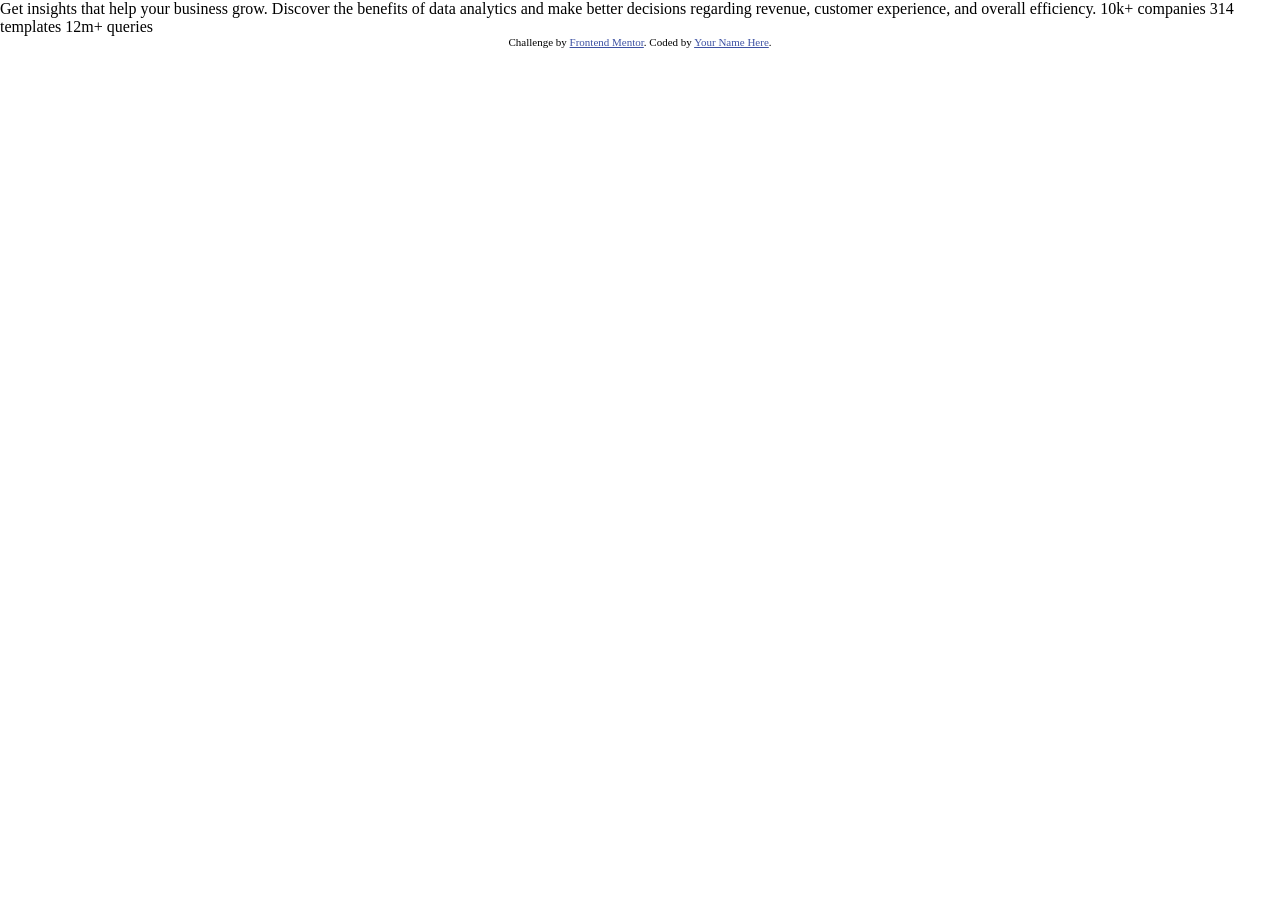
==== index.html @ 0fdca337 "add changes for index file" ====
<!DOCTYPE html>
<html lang="en">
  <head>
    <meta charset="UTF-8" />
    <meta name="viewport" content="width=device-width, initial-scale=1.0" />
    <!-- displays site properly based on user's device -->

    <link
      rel="icon"
      type="image/png"
      sizes="32x32"
      href="./images/favicon-32x32.png"
    />

    <title>Frontend Mentor | Stats preview card component</title>
    <link rel="stylesheet" href="./css/style.css" />
  </head>
  <body>
    Get insights that help your business grow. Discover the benefits of data
    analytics and make better decisions regarding revenue, customer experience,
    and overall efficiency. 10k+ companies 314 templates 12m+ queries

    <div class="attribution">
      Challenge by
      <a
        href="https://www.frontendmentor.io?ref=challenge"
        target="_blank"
        rel="noopener noreferrer"
        >Frontend Mentor</a
      >. Coded by <a href="#">Your Name Here</a>.
    </div>
  </body>
</html>
---- css/style.css ----
* {
  -webkit-box-sizing: border-box;
          box-sizing: border-box;
  margin: 0;
  padding: 0;
}

.attribution {
  font-size: 11px;
  text-align: center;
}

.attribution a {
  color: #3e52a3;
}
/*# sourceMappingURL=style.css.map */
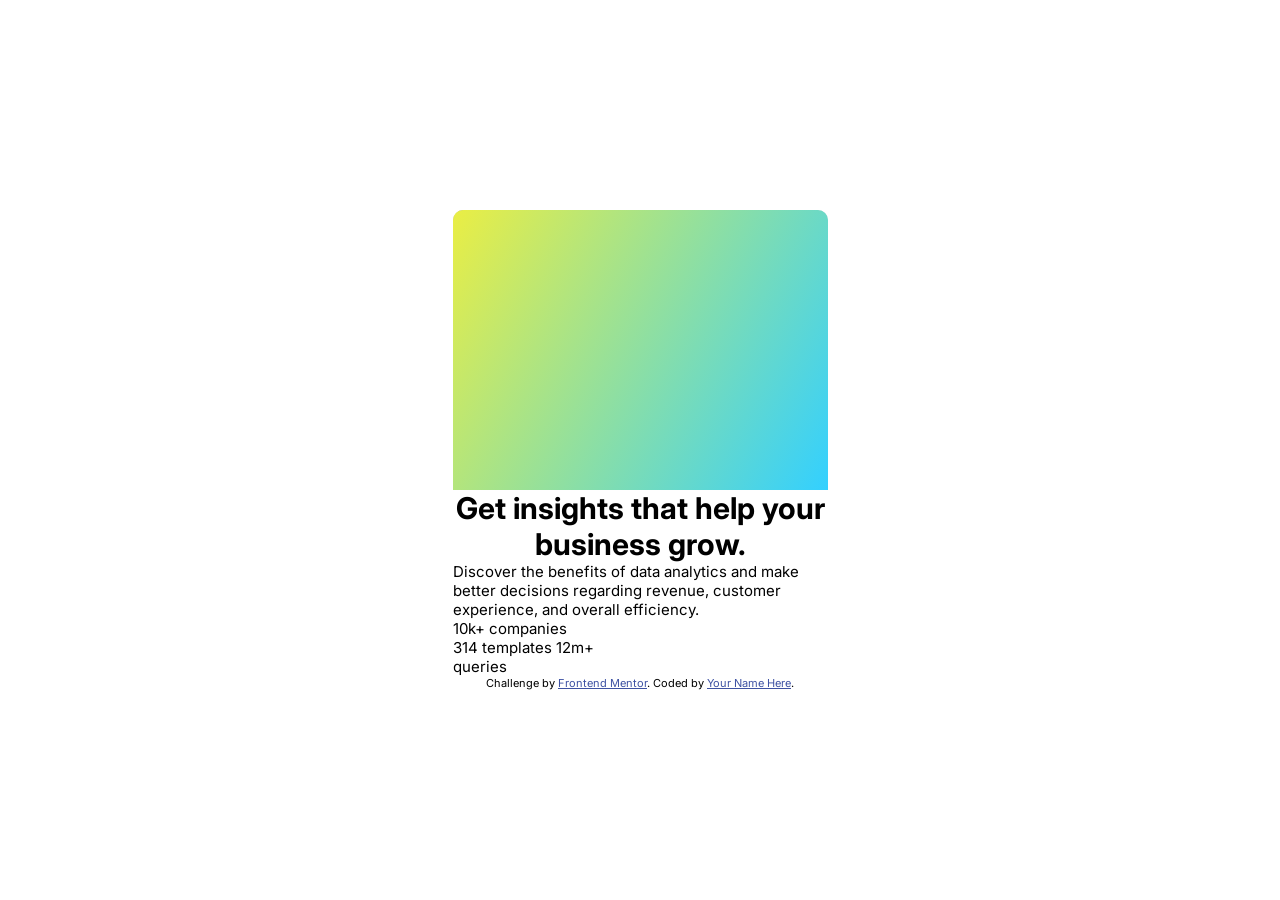
==== commit 74459efd: "Add style for image ::before cant be add to img so I created div with position relative then add img" ====
--- a/index.html
+++ b/index.html
@@ -14,20 +14,47 @@
 
     <title>Frontend Mentor | Stats preview card component</title>
     <link rel="stylesheet" href="./css/style.css" />
+    <link rel="preconnect" href="https://fonts.googleapis.com" />
+    <link rel="preconnect" href="https://fonts.gstatic.com" crossorigin />
+    <link
+      href="https://fonts.googleapis.com/css2?family=Inter:wght@400;700&display=swap"
+      rel="stylesheet"
+    />
   </head>
   <body>
-    Get insights that help your business grow. Discover the benefits of data
-    analytics and make better decisions regarding revenue, customer experience,
-    and overall efficiency. 10k+ companies 314 templates 12m+ queries
+    <div class="container">
+      <div class="card-component">
+        <div class="card-component__image-container">
+          <img
+            class="card-component__image"
+            src="./images/image-header-mobile.jpg"
+            alt="image-header-mobile"
+          />
+        </div>
 
-    <div class="attribution">
-      Challenge by
-      <a
-        href="https://www.frontendmentor.io?ref=challenge"
-        target="_blank"
-        rel="noopener noreferrer"
-        >Frontend Mentor</a
-      >. Coded by <a href="#">Your Name Here</a>.
+        <h1 class="card-component__header">
+          Get <span>insights</span> that help your business grow.
+        </h1>
+
+        <div class="">
+          Discover the benefits of data analytics and make better decisions
+          regarding revenue, customer experience, and overall efficiency.
+          <div>
+            <p>10k+ companies</p>
+            <p>314 templates 12m+</p>
+            <p>queries</p>
+          </div>
+        </div>
+      </div>
+      <div class="attribution">
+        Challenge by
+        <a
+          href="https://www.frontendmentor.io?ref=challenge"
+          target="_blank"
+          rel="noopener noreferrer"
+          >Frontend Mentor</a
+        >. Coded by <a href="#">Your Name Here</a>.
+      </div>
     </div>
   </body>
 </html>
--- a/css/style.css
+++ b/css/style.css
@@ -1,8 +1,64 @@
+/* color variables*/
+/******************/
 * {
   -webkit-box-sizing: border-box;
           box-sizing: border-box;
   margin: 0;
   padding: 0;
+}
+
+body {
+  font-size: 15px;
+  font-family: 'Inter', sans-serif;
+  height: 100%;
+}
+
+.container {
+  display: -webkit-box;
+  display: -ms-flexbox;
+  display: flex;
+  -webkit-box-pack: center;
+      -ms-flex-pack: center;
+          justify-content: center;
+  -webkit-box-align: center;
+      -ms-flex-align: center;
+          align-items: center;
+  -webkit-box-orient: vertical;
+  -webkit-box-direction: normal;
+      -ms-flex-direction: column;
+          flex-direction: column;
+  height: 100vh;
+}
+
+.card-component {
+  width: 375px;
+  border-radius: 10px;
+  overflow: hidden;
+}
+
+.card-component__image {
+  width: 100%;
+  z-index: -100;
+}
+
+.card-component__image-container {
+  position: relative;
+}
+
+.card-component__image-container::before {
+  content: '';
+  position: absolute;
+  top: 0;
+  left: 0;
+  height: auto;
+  width: 100%;
+  height: 100%;
+  background-image: linear-gradient(120deg, #eaee44, #33d0ff);
+  z-index: 100;
+}
+
+.card-component__header {
+  text-align: center;
 }
 
 .attribution {
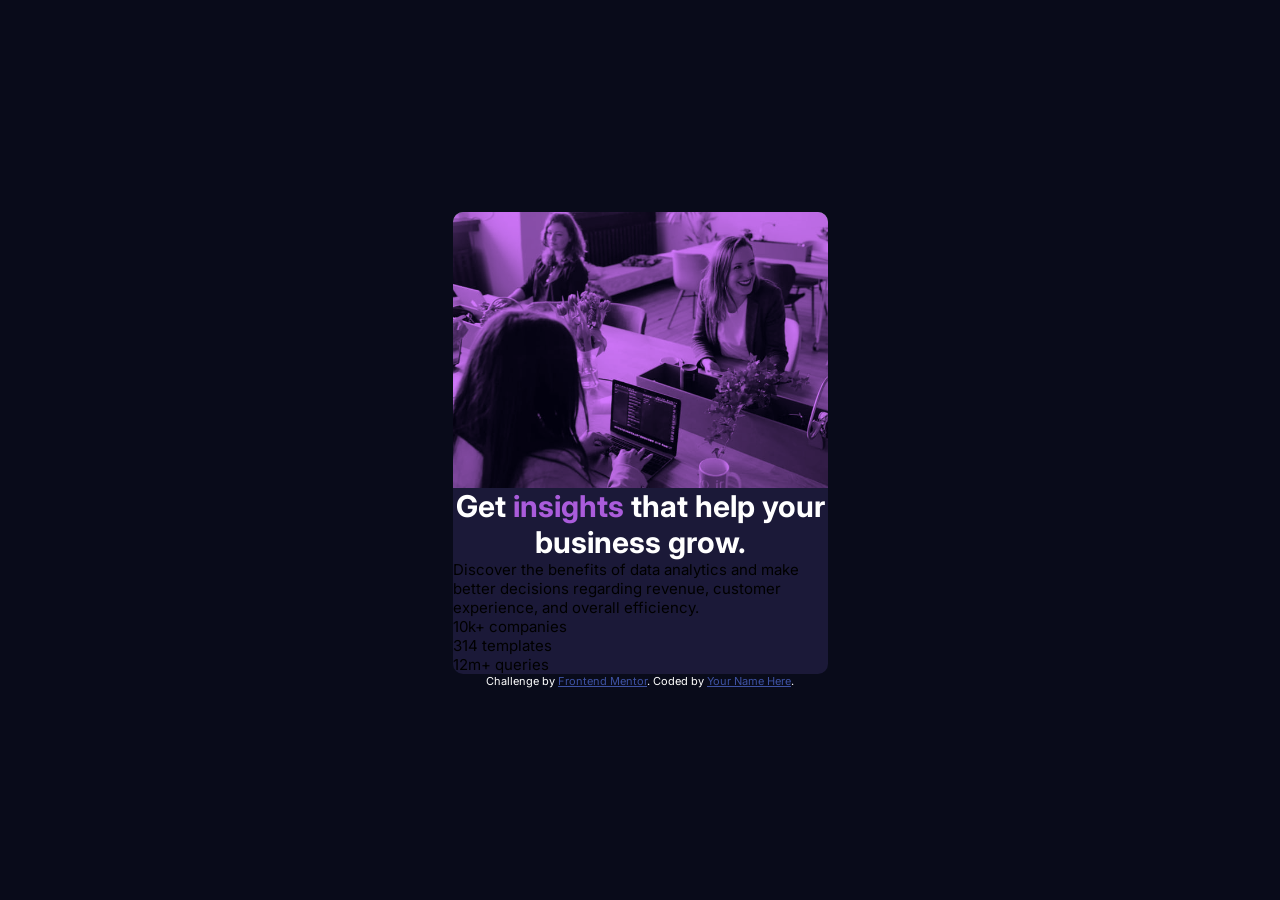
==== commit c4f5e773: "Add blend mode for image" ====
--- a/index.html
+++ b/index.html
@@ -33,17 +33,19 @@
         </div>
 
         <h1 class="card-component__header">
-          Get <span>insights</span> that help your business grow.
+          Get
+          <span class="card-component__header-text-decoration">insights</span>
+          that help your business grow.
         </h1>
 
-        <div class="">
+        <div class="card-component__main-text">
           Discover the benefits of data analytics and make better decisions
           regarding revenue, customer experience, and overall efficiency.
-          <div>
-            <p>10k+ companies</p>
-            <p>314 templates 12m+</p>
-            <p>queries</p>
-          </div>
+        </div>
+        <div>
+          <p>10k+ companies</p>
+          <p>314 templates</p>
+          <p>12m+ queries</p>
         </div>
       </div>
       <div class="attribution">
--- a/css/style.css
+++ b/css/style.css
@@ -1,4 +1,7 @@
 /* color variables*/
+/******************/
+/* main paragraph*/
+/* stats */
 /******************/
 * {
   -webkit-box-sizing: border-box;
@@ -11,6 +14,7 @@
   font-size: 15px;
   font-family: 'Inter', sans-serif;
   height: 100%;
+  background-color: #090b1a;
 }
 
 .container {
@@ -34,11 +38,7 @@
   width: 375px;
   border-radius: 10px;
   overflow: hidden;
-}
-
-.card-component__image {
-  width: 100%;
-  z-index: -100;
+  background-color: #1b1938;
 }
 
 .card-component__image-container {
@@ -50,20 +50,35 @@
   position: absolute;
   top: 0;
   left: 0;
+  opacity: 0.6;
   height: auto;
   width: 100%;
   height: 100%;
-  background-image: linear-gradient(120deg, #eaee44, #33d0ff);
+  background-color: #5b0f8a;
   z-index: 100;
+  mix-blend-mode: hard-light;
+}
+
+.card-component__image {
+  display: block;
+  width: 100%;
+  z-index: -100;
+  height: auto;
 }
 
 .card-component__header {
   text-align: center;
+  color: white;
+}
+
+.card-component__header-text-decoration {
+  color: #aa5cdb;
 }
 
 .attribution {
   font-size: 11px;
   text-align: center;
+  color: white;
 }
 
 .attribution a {
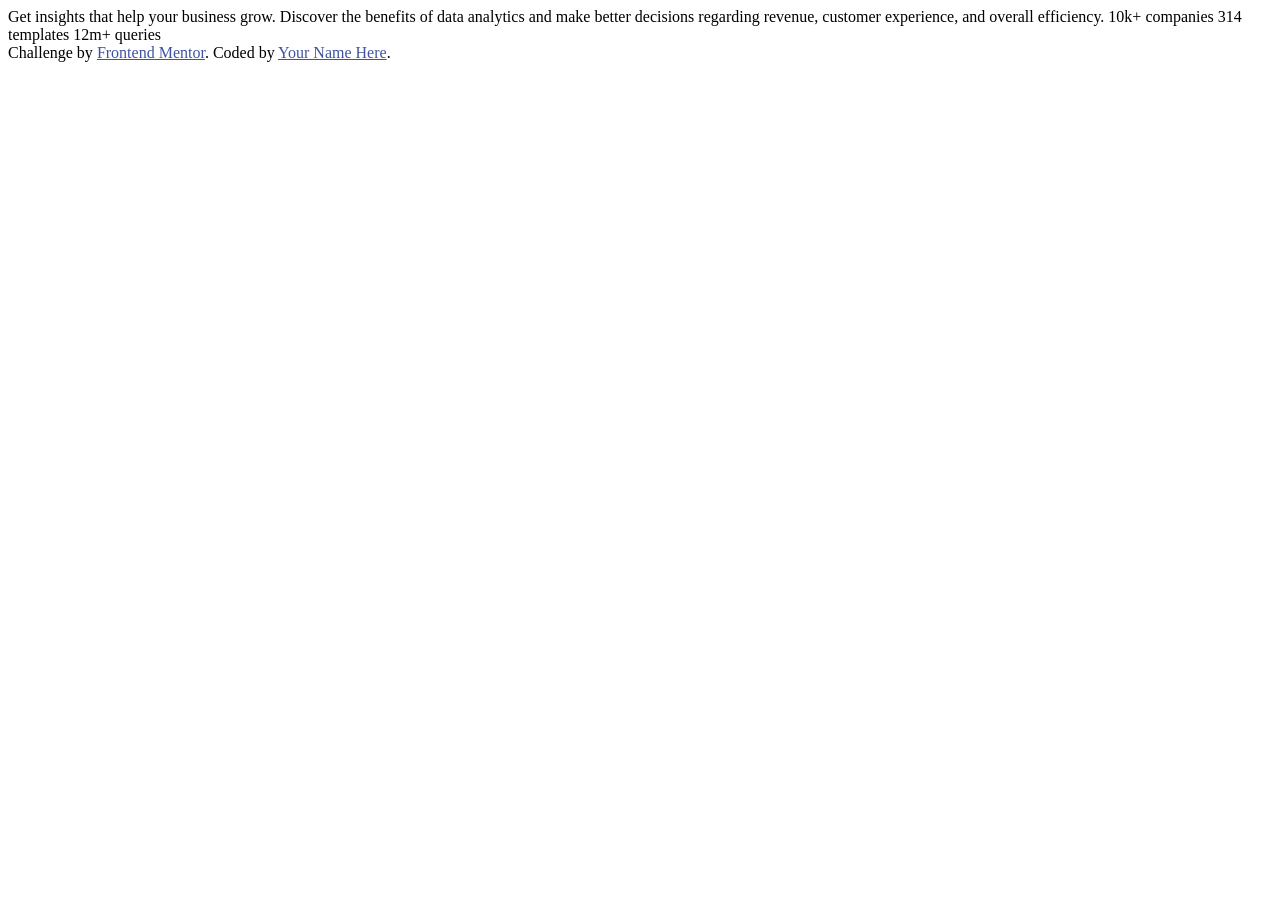
==== commit d72522d8: "revert" ====
--- a/index.html
+++ b/index.html
@@ -14,49 +14,20 @@
 
     <title>Frontend Mentor | Stats preview card component</title>
     <link rel="stylesheet" href="./css/style.css" />
-    <link rel="preconnect" href="https://fonts.googleapis.com" />
-    <link rel="preconnect" href="https://fonts.gstatic.com" crossorigin />
-    <link
-      href="https://fonts.googleapis.com/css2?family=Inter:wght@400;700&display=swap"
-      rel="stylesheet"
-    />
   </head>
   <body>
-    <div class="container">
-      <div class="card-component">
-        <div class="card-component__image-container">
-          <img
-            class="card-component__image"
-            src="./images/image-header-mobile.jpg"
-            alt="image-header-mobile"
-          />
-        </div>
+    Get insights that help your business grow. Discover the benefits of data
+    analytics and make better decisions regarding revenue, customer experience,
+    and overall efficiency. 10k+ companies 314 templates 12m+ queries
 
-        <h1 class="card-component__header">
-          Get
-          <span class="card-component__header-text-decoration">insights</span>
-          that help your business grow.
-        </h1>
-
-        <div class="card-component__main-text">
-          Discover the benefits of data analytics and make better decisions
-          regarding revenue, customer experience, and overall efficiency.
-        </div>
-        <div>
-          <p>10k+ companies</p>
-          <p>314 templates</p>
-          <p>12m+ queries</p>
-        </div>
-      </div>
-      <div class="attribution">
-        Challenge by
-        <a
-          href="https://www.frontendmentor.io?ref=challenge"
-          target="_blank"
-          rel="noopener noreferrer"
-          >Frontend Mentor</a
-        >. Coded by <a href="#">Your Name Here</a>.
-      </div>
+    <div class="attribution">
+      Challenge by
+      <a
+        href="https://www.frontendmentor.io?ref=challenge"
+        target="_blank"
+        rel="noopener noreferrer"
+        >Frontend Mentor</a
+      >. Coded by <a href="#">Your Name Here</a>.
     </div>
   </body>
 </html>
--- a/css/style.css
+++ b/css/style.css
@@ -1,8 +1,11 @@
+<<<<<<< HEAD
 /* color variables*/
 /******************/
 /* main paragraph*/
 /* stats */
 /******************/
+=======
+>>>>>>> parent of 74459ef (Add style for image)
 * {
   -webkit-box-sizing: border-box;
           box-sizing: border-box;
@@ -10,6 +13,7 @@
   padding: 0;
 }
 
+<<<<<<< HEAD
 body {
   font-size: 15px;
   font-family: 'Inter', sans-serif;
@@ -41,6 +45,11 @@
   background-color: #1b1938;
 }
 
+.card-component__image {
+  width: 100%;
+  z-index: -100;
+}
+
 .card-component__image-container {
   position: relative;
 }
@@ -50,20 +59,11 @@
   position: absolute;
   top: 0;
   left: 0;
-  opacity: 0.6;
   height: auto;
   width: 100%;
   height: 100%;
-  background-color: #5b0f8a;
+  background-image: linear-gradient(120deg, #eaee44, #33d0ff);
   z-index: 100;
-  mix-blend-mode: hard-light;
-}
-
-.card-component__image {
-  display: block;
-  width: 100%;
-  z-index: -100;
-  height: auto;
 }
 
 .card-component__header {
@@ -75,6 +75,8 @@
   color: #aa5cdb;
 }
 
+=======
+>>>>>>> parent of 74459ef (Add style for image)
 .attribution {
   font-size: 11px;
   text-align: center;
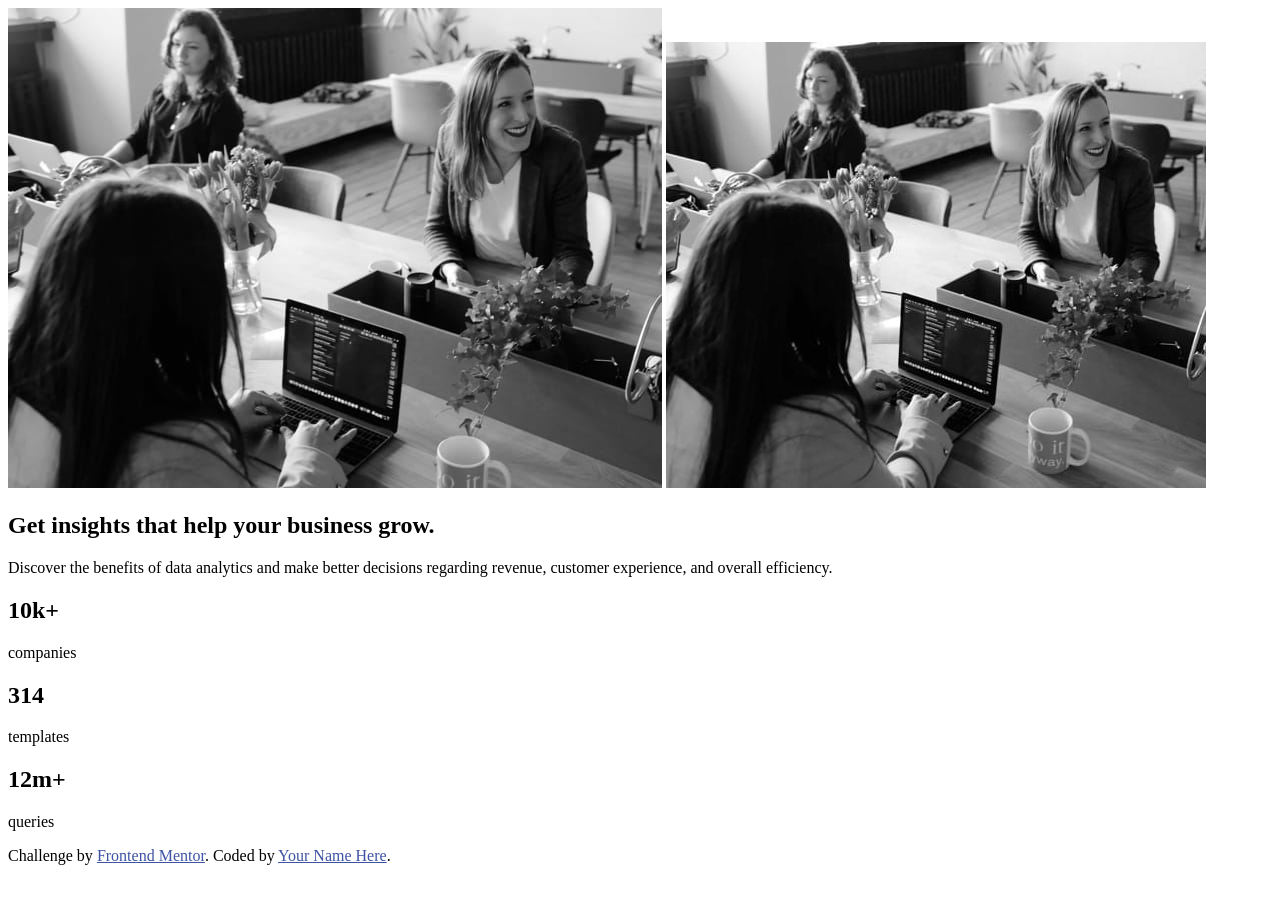
==== commit 4be74bf9: "Create HTML skeleton - Created HTML skelleton for stats preview card - I think that index HTML need " ====
--- a/index.html
+++ b/index.html
@@ -4,7 +4,12 @@
     <meta charset="UTF-8" />
     <meta name="viewport" content="width=device-width, initial-scale=1.0" />
     <!-- displays site properly based on user's device -->
-
+    <link rel="preconnect" href="https://fonts.googleapis.com" />
+    <link rel="preconnect" href="https://fonts.gstatic.com" crossorigin />
+    <link
+      href="https://fonts.googleapis.com/css2?family=Inter:wght@400;700&display=swap"
+      rel="stylesheet"
+    />
     <link
       rel="icon"
       type="image/png"
@@ -16,9 +21,41 @@
     <link rel="stylesheet" href="./css/style.css" />
   </head>
   <body>
-    Get insights that help your business grow. Discover the benefits of data
-    analytics and make better decisions regarding revenue, customer experience,
-    and overall efficiency. 10k+ companies 314 templates 12m+ queries
+    <section class="stats-card">
+      <div class="stats-card__img-container">
+        <img
+          class="stats-card__image-mobile"
+          src="./images/image-header-mobile.jpg"
+          alt="working people mobile"
+        />
+        <img
+          class="stats-card__image-desktop"
+          src="./images/image-header-desktop.jpg"
+          alt="working people desktop"
+        />
+      </div>
+      <div class="stats-card__info">
+        <h1>Get <span>insights</span> that help your business grow.</h1>
+        <p>
+          Discover the benefits of data analytics and make better decisions
+          regarding revenue, customer experience, and overall efficiency.
+        </p>
+      </div>
+      <div class="stats-card__stats">
+        <div class="stats-card__stats-item">
+          <h2 class="stats-card__item-title">10k+</h2>
+          <p class="stats-card__item-info">companies</p>
+        </div>
+        <div class="stats-card__stats-item">
+          <h2 class="stats-card__item-title">314</h2>
+          <p class="stats-card__item-info">templates</p>
+        </div>
+        <div class="stats-card__stats-item">
+          <h2 class="stats-card__item-title">12m+</h2>
+          <p class="stats-card__item-info">queries</p>
+        </div>
+      </div>
+    </section>
 
     <div class="attribution">
       Challenge by
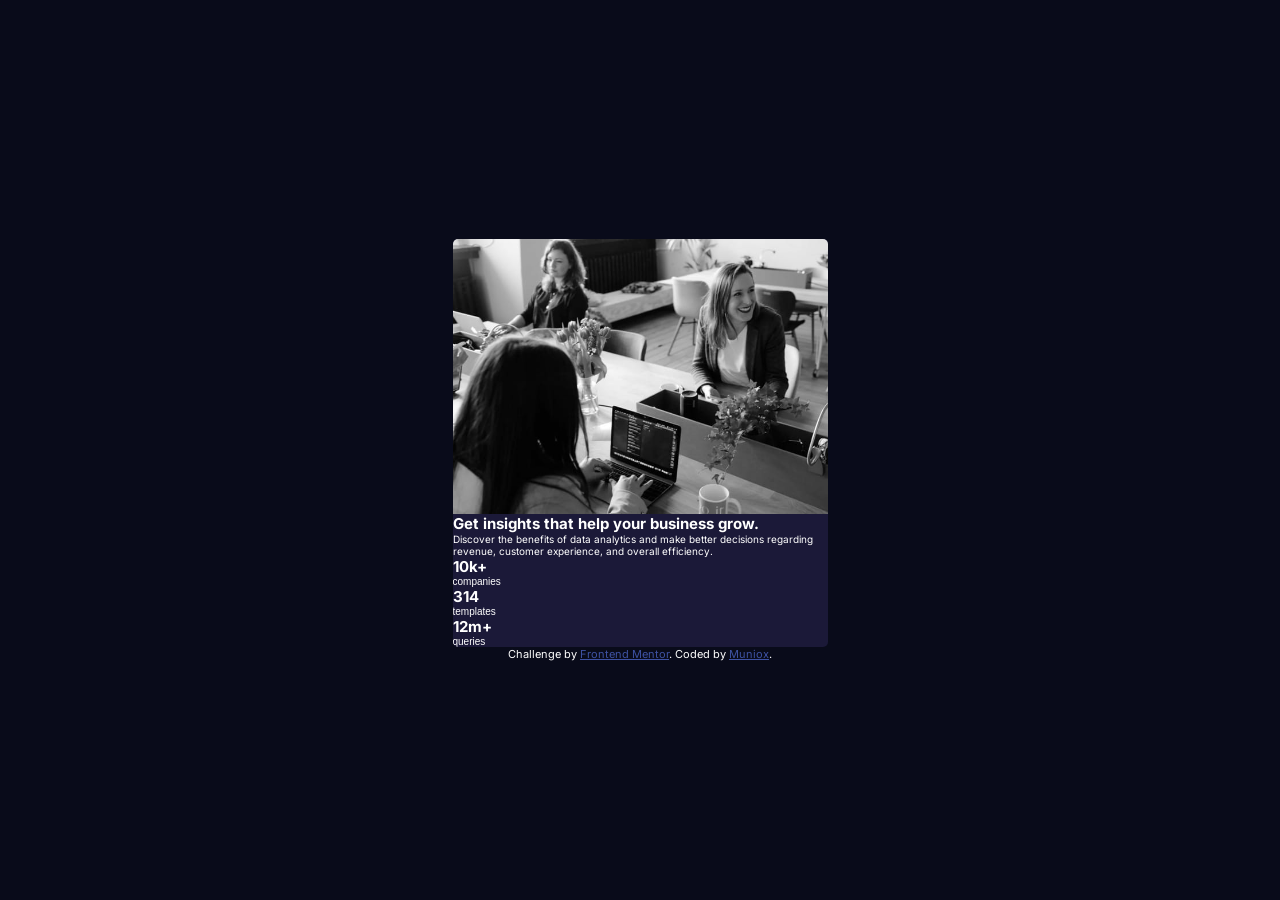
==== commit d73d9c43: "Add css class" ====
--- a/index.html
+++ b/index.html
@@ -7,7 +7,7 @@
     <link rel="preconnect" href="https://fonts.googleapis.com" />
     <link rel="preconnect" href="https://fonts.gstatic.com" crossorigin />
     <link
-      href="https://fonts.googleapis.com/css2?family=Inter:wght@400;700&display=swap"
+      href="https://fonts.googleapis.com/css2?family=Inter:wght@400;700&family=Lexend+Deca&display=swap"
       rel="stylesheet"
     />
     <link
@@ -35,24 +35,28 @@
         />
       </div>
       <div class="stats-card__info">
-        <h1>Get <span>insights</span> that help your business grow.</h1>
-        <p>
+        <h1 class="stats-card__title">
+          Get <span class="stats-card__title--accent">insights</span> that help
+          your business grow.
+        </h1>
+        <p class="stats-card__description">
           Discover the benefits of data analytics and make better decisions
           regarding revenue, customer experience, and overall efficiency.
         </p>
-      </div>
-      <div class="stats-card__stats">
-        <div class="stats-card__stats-item">
-          <h2 class="stats-card__item-title">10k+</h2>
-          <p class="stats-card__item-info">companies</p>
-        </div>
-        <div class="stats-card__stats-item">
-          <h2 class="stats-card__item-title">314</h2>
-          <p class="stats-card__item-info">templates</p>
-        </div>
-        <div class="stats-card__stats-item">
-          <h2 class="stats-card__item-title">12m+</h2>
-          <p class="stats-card__item-info">queries</p>
+
+        <div class="stats-card__stats">
+          <div class="stats-card__stats-item">
+            <h2 class="stats-card__item-title">10k+</h2>
+            <p class="stats-card__item-info">companies</p>
+          </div>
+          <div class="stats-card__stats-item">
+            <h2 class="stats-card__item-title">314</h2>
+            <p class="stats-card__item-info">templates</p>
+          </div>
+          <div class="stats-card__stats-item">
+            <h2 class="stats-card__item-title">12m+</h2>
+            <p class="stats-card__item-info">queries</p>
+          </div>
         </div>
       </div>
     </section>
@@ -64,7 +68,7 @@
         target="_blank"
         rel="noopener noreferrer"
         >Frontend Mentor</a
-      >. Coded by <a href="#">Your Name Here</a>.
+      >. Coded by <a href="#">Muniox</a>.
     </div>
   </body>
 </html>
--- a/css/style.css
+++ b/css/style.css
@@ -1,11 +1,8 @@
-<<<<<<< HEAD
-/* color variables*/
-/******************/
-/* main paragraph*/
-/* stats */
-/******************/
-=======
->>>>>>> parent of 74459ef (Add style for image)
+/****************************************/
+/*             colors variable          */
+/****************************************/
+/****************************************/
+/****************************************/
 * {
   -webkit-box-sizing: border-box;
           box-sizing: border-box;
@@ -13,70 +10,52 @@
   padding: 0;
 }
 
-<<<<<<< HEAD
-body {
-  font-size: 15px;
-  font-family: 'Inter', sans-serif;
-  height: 100%;
-  background-color: #090b1a;
+:root {
+  font-size: 62.5%;
+  color: white;
 }
 
-.container {
-  display: -webkit-box;
-  display: -ms-flexbox;
-  display: flex;
+body {
+  display: -ms-grid;
+  display: grid;
+  min-height: 100vh;
+  background-color: #090b1a;
   -webkit-box-pack: center;
       -ms-flex-pack: center;
           justify-content: center;
-  -webkit-box-align: center;
-      -ms-flex-align: center;
-          align-items: center;
-  -webkit-box-orient: vertical;
-  -webkit-box-direction: normal;
-      -ms-flex-direction: column;
-          flex-direction: column;
-  height: 100vh;
+  -ms-flex-line-pack: center;
+      align-content: center;
+  font-family: 'Inter', sans-serif;
+  z-index: -10;
 }
 
-.card-component {
+.stats-card {
   width: 375px;
-  border-radius: 10px;
+  border-radius: 5px;
   overflow: hidden;
   background-color: #1b1938;
 }
 
-.card-component__image {
-  width: 100%;
-  z-index: -100;
-}
-
-.card-component__image-container {
+.stats-card__img-container {
   position: relative;
 }
 
-.card-component__image-container::before {
-  content: '';
-  position: absolute;
-  top: 0;
-  left: 0;
-  height: auto;
+.stats-card__image-mobile {
+  display: block;
   width: 100%;
-  height: 100%;
-  background-image: linear-gradient(120deg, #eaee44, #33d0ff);
-  z-index: 100;
+  background-color: rgba(151, 26, 230, 0.7);
+  background-blend-mode: overlay;
+  z-index: -5;
 }
 
-.card-component__header {
-  text-align: center;
-  color: white;
+.stats-card__image-desktop {
+  display: none;
 }
 
-.card-component__header-text-decoration {
-  color: #aa5cdb;
+.stats-card__item-info {
+  font-family: 'Lexend Deca', sans-serif;
 }
 
-=======
->>>>>>> parent of 74459ef (Add style for image)
 .attribution {
   font-size: 11px;
   text-align: center;
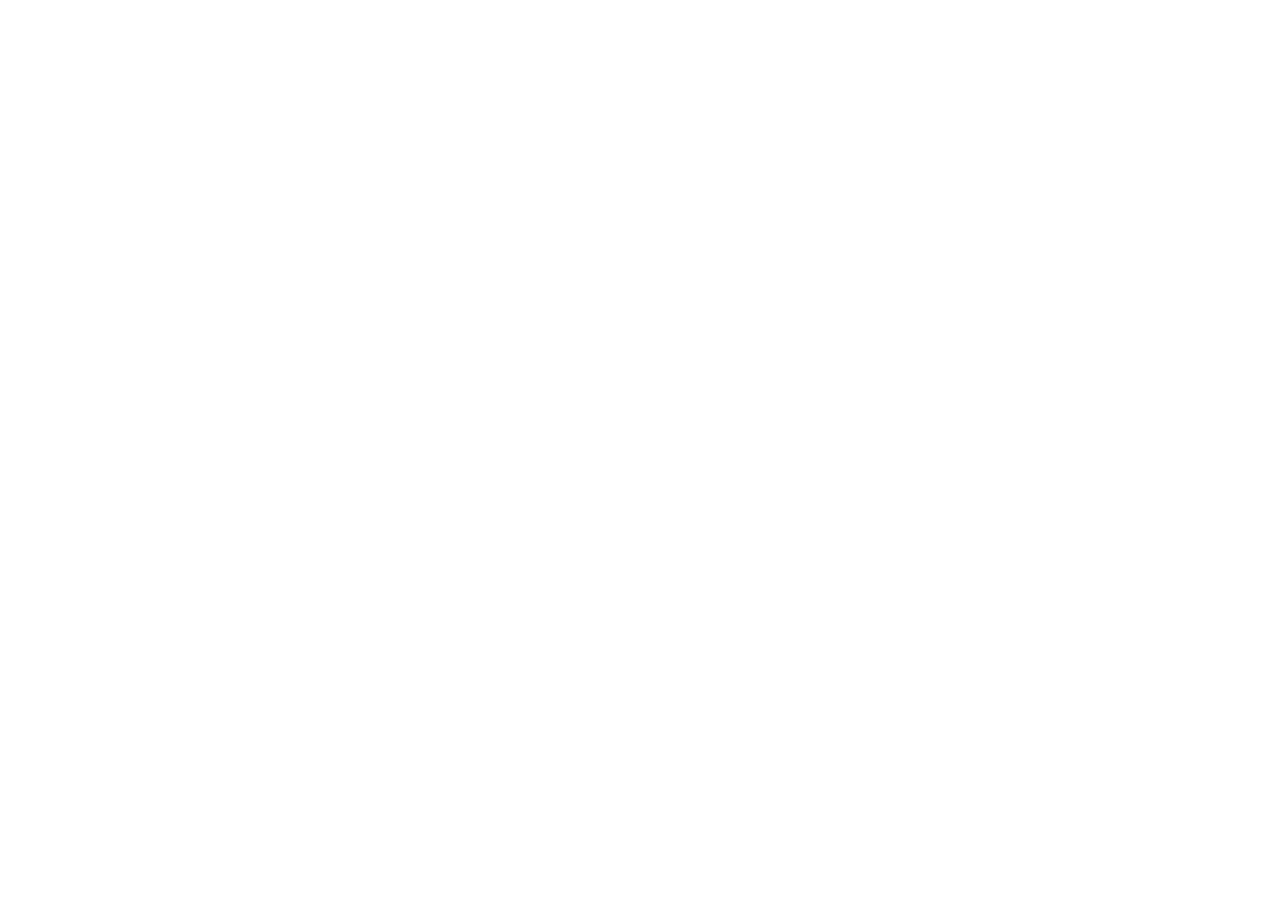
==== commit 126c3624: "initial react project setup" ====
--- a/index.html
+++ b/index.html
@@ -2,8 +2,8 @@
 <html lang="en">
   <head>
     <meta charset="UTF-8" />
+    <link rel="icon" type="image/svg+xml" href="/vite.svg" />
     <meta name="viewport" content="width=device-width, initial-scale=1.0" />
-    <!-- displays site properly based on user's device -->
     <link rel="preconnect" href="https://fonts.googleapis.com" />
     <link rel="preconnect" href="https://fonts.gstatic.com" crossorigin />
     <link
@@ -14,61 +14,13 @@
       rel="icon"
       type="image/png"
       sizes="32x32"
-      href="./images/favicon-32x32.png"
+      href="/favicon-32x32.png"
     />
 
     <title>Frontend Mentor | Stats preview card component</title>
-    <link rel="stylesheet" href="./css/style.css" />
   </head>
   <body>
-    <section class="stats-card">
-      <div class="stats-card__img-container">
-        <img
-          class="stats-card__image-mobile"
-          src="./images/image-header-mobile.jpg"
-          alt="working people mobile"
-        />
-        <img
-          class="stats-card__image-desktop"
-          src="./images/image-header-desktop.jpg"
-          alt="working people desktop"
-        />
-      </div>
-      <div class="stats-card__info">
-        <h1 class="stats-card__title">
-          Get <span class="stats-card__title--accent">insights</span> that help
-          your business grow.
-        </h1>
-        <p class="stats-card__description">
-          Discover the benefits of data analytics and make better decisions
-          regarding revenue, customer experience, and overall efficiency.
-        </p>
-
-        <div class="stats-card__stats">
-          <div class="stats-card__stats-item">
-            <h2 class="stats-card__item-title">10k+</h2>
-            <p class="stats-card__item-info">companies</p>
-          </div>
-          <div class="stats-card__stats-item">
-            <h2 class="stats-card__item-title">314</h2>
-            <p class="stats-card__item-info">templates</p>
-          </div>
-          <div class="stats-card__stats-item">
-            <h2 class="stats-card__item-title">12m+</h2>
-            <p class="stats-card__item-info">queries</p>
-          </div>
-        </div>
-      </div>
-    </section>
-
-    <div class="attribution">
-      Challenge by
-      <a
-        href="https://www.frontendmentor.io?ref=challenge"
-        target="_blank"
-        rel="noopener noreferrer"
-        >Frontend Mentor</a
-      >. Coded by <a href="#">Muniox</a>.
-    </div>
+    <div id="root"></div>
+    <script type="module" src="/src/main.tsx"></script>
   </body>
 </html>
